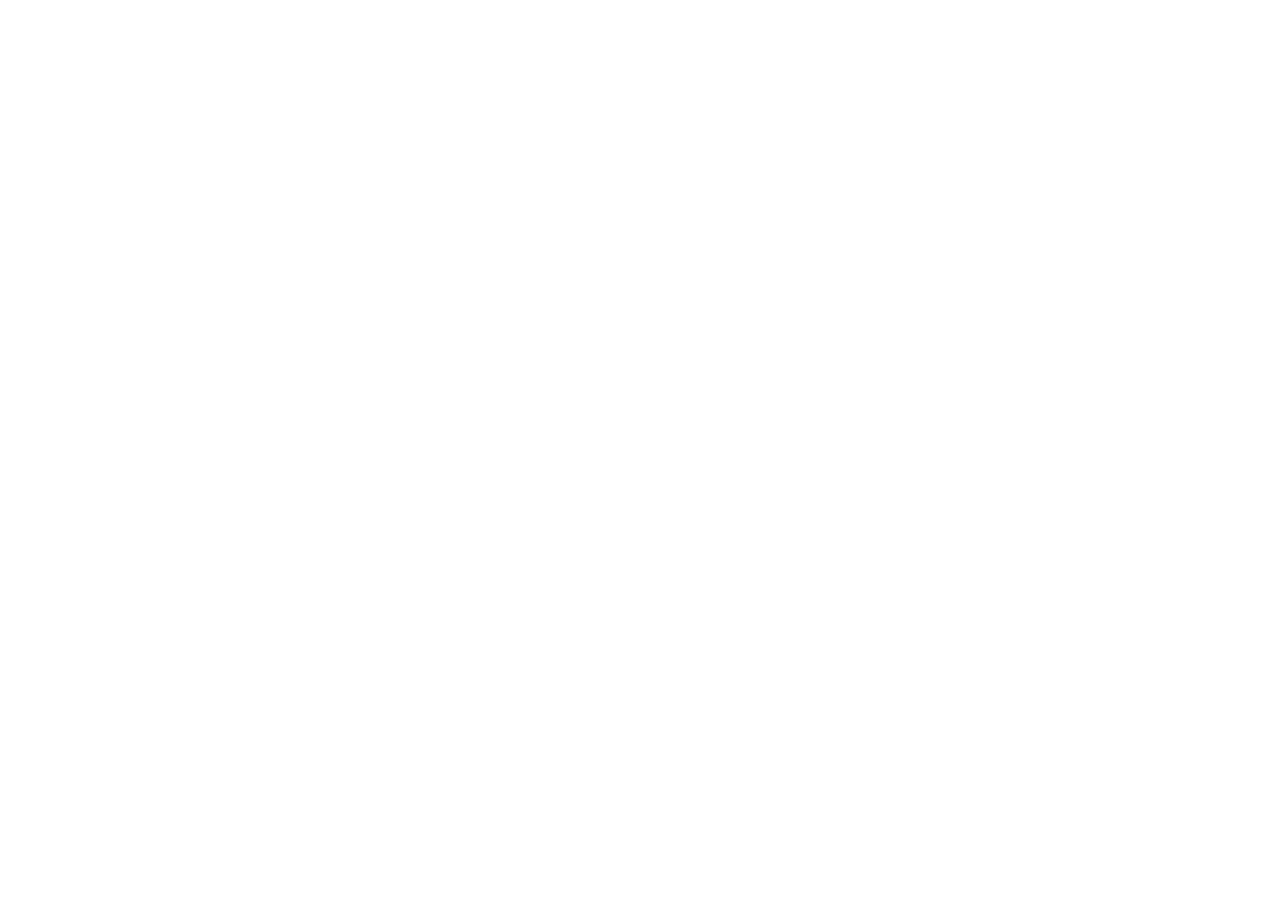
==== blog.html @ 8aa7c389 "Edit index.html and create css" ====
<!DOCTYPE html>
<html lang="en">
<head>
    <meta charset="UTF-8">
    <meta http-equiv="X-UA-Compatible" content="IE=edge">
    <meta name="viewport" content="width=device-width, initial-scale=1.0">
    <title>Document</title>
</head>
<body>
    
</body>
</html>
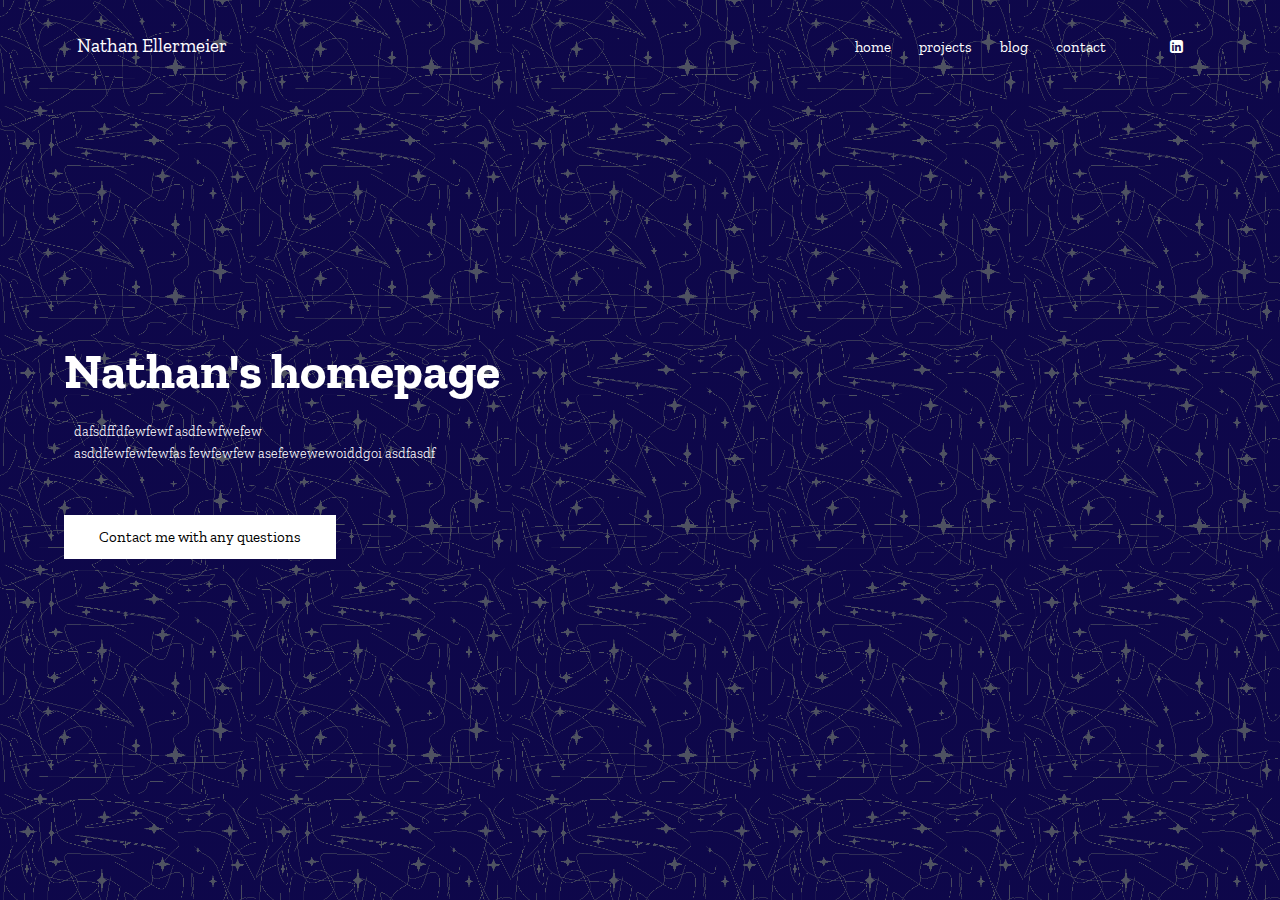
==== commit 3e88efde: "complete homepage design" ====
--- a/blog.html
+++ b/blog.html
@@ -4,9 +4,41 @@
     <meta charset="UTF-8">
     <meta http-equiv="X-UA-Compatible" content="IE=edge">
     <meta name="viewport" content="width=device-width, initial-scale=1.0">
-    <title>Document</title>
+    <title>blog</title>
+    <link href="style.css" rel="stylesheet">
+    <link rel="preconnect" href="https://fonts.googleapis.com">
+    <link rel="preconnect" href="https://fonts.gstatic.com" crossorigin>
+    <link href="https://fonts.googleapis.com/css2?family=Zilla+Slab:ital,wght@0,300;0,400;0,600;1,400&display=swap" rel="stylesheet">
+    <link rel="stylesheet" href="https://stackpath.bootstrapcdn.com/font-awesome/4.7.0/css/font-awesome.min.css">
 </head>
 <body>
-    
+<section class="header">
+    <nav>
+        <a class = 'navbar' href='index.html'>Nathan Ellermeier</a>
+            <div class="nav-links" id="navLinks">
+                <i class="fa fa-window-close-o" onclick="hideMenu()"></i>
+                    <ul>
+                        <li><a href="index.html">home</a></li>
+                        <li><a href="projects.html">projects</a></li>
+                        <li><a href="blog.html">blog</a></li>
+                        <li><a href="contact.html">contact</a></li>
+                        <li><a href = "https://github.com/potato-nathan">
+                            <i class="fa fa-github" id="gitcat"></i>
+                            </a>
+                        </li>
+                        <li><a href = "https://www.linkedin.com/in/nathan-ellermeier/">
+                            <i class="fa fa-linkedin-square" id="socials"></i>
+                            </a>
+                        </li>
+                    </ul>       
+            </div> 
+        <i class="fa fa-bars" onclick="showMenu()"></i>
+    </nav>
+<div class="text-box">
+    <h1>Nathan's homepage</h1>
+    <p>dafsdffdfewfewf asdfewfwefew <br> asddfewfewfewfas fewfewfew asefewewewoiddgoi asdfasdf</p>
+    <a href = https://www.spacejam.com/1996/ class = 'hero-btn'>Contact me with any questions</a>
+</div>
+</section>
 </body>
 </html>--- a/style.css
+++ b/style.css
@@ -0,0 +1,369 @@
+*{
+    margin: 0;
+    padding: 0;
+    font-family: 'Zilla Slab', serif;
+}
+
+
+.header {
+    min-height: 100vh;
+    width: 100%;
+    background-image: linear-gradient(rgba(4,9,30,0.7), rgba(4,9,30,0.7)), url(img/background_starz.png);
+    background-repeat: repeat;
+    background-position: center;
+    background-size: 20%;
+    /* position: relative; */
+    color: #fff;
+}
+
+nav{
+    display: flex;
+    padding: 2% 6%;
+    justify-content: space-between;
+    align-items: center;
+    color: #fff;
+}
+
+a.navbar{
+    font-size: 19px;
+    color: #fff;
+    text-decoration: none;
+    
+}
+
+nav img{
+    width: 150px;
+}
+
+.nav-links{
+    flex: 1;
+    text-align: right;
+}
+
+.nav-links ul li{
+    list-style: none;
+    display: inline-block;
+    padding: 8px 12px;
+    position: relative;
+}
+
+.nav-links ul li a{
+    color: #FFF;
+    text-decoration: none;
+    font-size: 15px;
+}
+
+
+.nav-links ul li::before{
+    content: '';
+    width: 0%;
+    height: 2px;
+    background: #ff69e3;
+    display: block;
+    margin: auto;
+    transition: 0.1s;
+
+}
+
+.nav-links ul li:hover::before{
+    width: 100%;
+}
+
+nav #socials {
+    display:flex;
+    padding: 3px 8px;
+}
+
+.socials{
+    display: inline-block;
+    cursor: pointer;
+    padding: 8px 12px;
+}
+
+nav .fa{
+    display: none;
+}
+
+
+.text-box{
+    width: 90%;
+    color: #fff;
+    position: absolute;
+    top: 50%;
+    left: 50%;
+    transform: translate(-50%,-50%);
+    /*text-align: center; */
+}
+
+.text-box h1{
+    font-size: 50px;
+}
+
+.text-box p{
+    margin: 10px 0 40px;
+    font-size: 14px;
+    color: #fff
+}
+
+.hero-btn{
+    display: inline-block;
+    text-decoration: none;
+    color: #000;
+    border: 1px solid #fff;
+    padding: 12px 34px;
+    font-size: 15px;
+    background: white;
+    position: relative;
+    cursor: pointer;
+}
+
+.hero-btn:hover{
+    border: 1px solid #ff69e3;
+    background: #ff69e3;
+    transition: 0.25s;
+}
+
+@media(max-width: 700px){
+    .text-box h1{
+        font-size: 25px;
+    }
+    .nav-links ul li{
+        display: block;
+    }
+    .nav-links{
+        position: absolute;
+        background: #2502b3;
+        height: 100vh;
+        width: 200px;
+        top: 0;
+        right: -200px;
+        text-align: left;
+        z-index: 2;
+        transition: .5s;
+    }
+
+    nav .fa{
+        display: block;
+        color:#fff;
+        margin: 8px;
+        font-size: 18px;
+        cursor: pointer;
+    }
+    .nav-links ul{
+        padding: 30px;
+    }
+
+    .socials{
+        display: flex;
+        cursor: pointer;
+    }
+
+}
+
+.home-lines{
+    color:gray;
+    margin-left: 5%;
+    margin-right: 5%;
+    border: none;
+    border-top: 3px double #333;
+    color: #333;
+    overflow: visible;
+    text-align: center;
+    height: 5px;
+    /* width: 80%;
+    margin-left: 0;
+    padding: 30px;
+    stroke: 3px; */
+}
+/* --- activities ---  */
+.doing {
+    width: 80%;
+    margin: auto;
+    text-align: center;
+    padding-top: 100px;
+}
+
+.h1{
+    font-size: 36px;
+    font-weight: 6000;
+}
+p{
+    color: #000;
+    font-size:14px;
+    font-weight: 300;
+    line-height: 22px;
+    padding: 10px;
+
+}
+
+.row{
+    margin-top: 5%;
+    display:flex;
+    justify-content: space-evenly;
+}
+
+.doing-col{
+    flex-basis: 31%;
+    /* background: #eedcdc; */
+    background: #ffd5f7;
+    border-radius: 100px;
+    margin-bottom: 5%;
+    padding: 20px 12px;
+    box-sizing: border-box;
+    transition: 0.5s;
+}
+h3{
+    text-align: center;
+    font-weight: 600;
+    margin: 10px 0;
+}
+
+.doing-col:hover{
+    box-shadow: 0 0 20px 0px rgba(0,0,0,0.25);
+}
+
+@media(max-width: 700px){
+    .row{
+        flex-direction: column;
+    }
+}
+
+/* ----- places ----- */
+
+.another{
+    width: 80%;
+    margin: auto;
+    text-align: center;
+    padding: 50px;
+}
+
+.another-col{
+    flex-basis: 32%;
+    border-radius: 3px;
+    margin-bottom: 30px;
+    position: relative;
+    overflow: hidden;
+}
+
+.another-col img{
+    width: 100%;
+    display: block;
+}
+
+.layer {
+    background: transparent;
+    height: 100%;
+    width: 100%;
+    position: absolute;
+    top: 0;
+    left:0;
+    transition: 0.25s;
+}
+
+.layer:hover{
+    background: #ffd5f7CC; 
+}
+
+.layer h3{
+    width: 100%;
+    font-weight: 500;
+    color: rgb(70, 70, 70);
+    font-size: 26px;
+    bottom: 0;
+    left: 50%;
+    transform: translateX(-50%);
+    position: absolute;
+    opacity: 0;
+    transition: 0.25s;
+}
+
+.layer:hover h3{
+    bottom: 49%;
+    opacity: 1;
+}
+
+/* ------- media ------- */
+.pubs{
+    width: 80%;
+    margin: auto;
+    text-align: center;
+    padding-top: 100px;
+}
+
+.pubs-col{
+    flex-basis: 31%;
+    border-radius: 300px;
+    margin-bottom: 5%;
+    text-align: left;
+}
+
+.pubs-col img{
+    width: 100%;
+    border-radius: 300px;
+}
+
+.pubs-col p{
+    padding: 0;
+}
+
+.pubs-col h3{
+    margin-top: 16px;
+    margin-bottom: 15px;
+    text-align: left;
+}
+
+/* ----- references ------ */
+.refs{
+    width: 80%;
+    margin: auto;
+    padding-top: 100px;
+    text-align: center;
+}
+
+.ref-col{
+    flex-basis: 44%;
+    border-radius: 3px;
+    margin-bottom: 5%;
+    text-align: left;
+    background: #fff3f3;
+    padding: 25px;
+    cursor: pointer;
+    display: flex;
+}
+
+.ref-col img{
+    height: 40px;
+    margin-left: 5px;
+    margin-right: 30px;
+    border-radius: 50%;
+}
+
+.ref-col p{
+    padding: 0;
+}
+
+.ref-col h3{
+    margin-top: 15px;
+    text-align: left;
+}
+
+@media(max-width: 700px){
+    .ref-col img{
+        margin-left: 0px;
+        margin-right: 15px;
+    }
+}
+
+/* -----------footer------------- */
+
+.footer{
+    width: 100%;
+    text-align: center;
+    padding: 20px 0;
+}
+
+.footer h4{
+    margin-bottom: 20px;
+    margin-top: 15px;
+    font-weight: 600;
+}